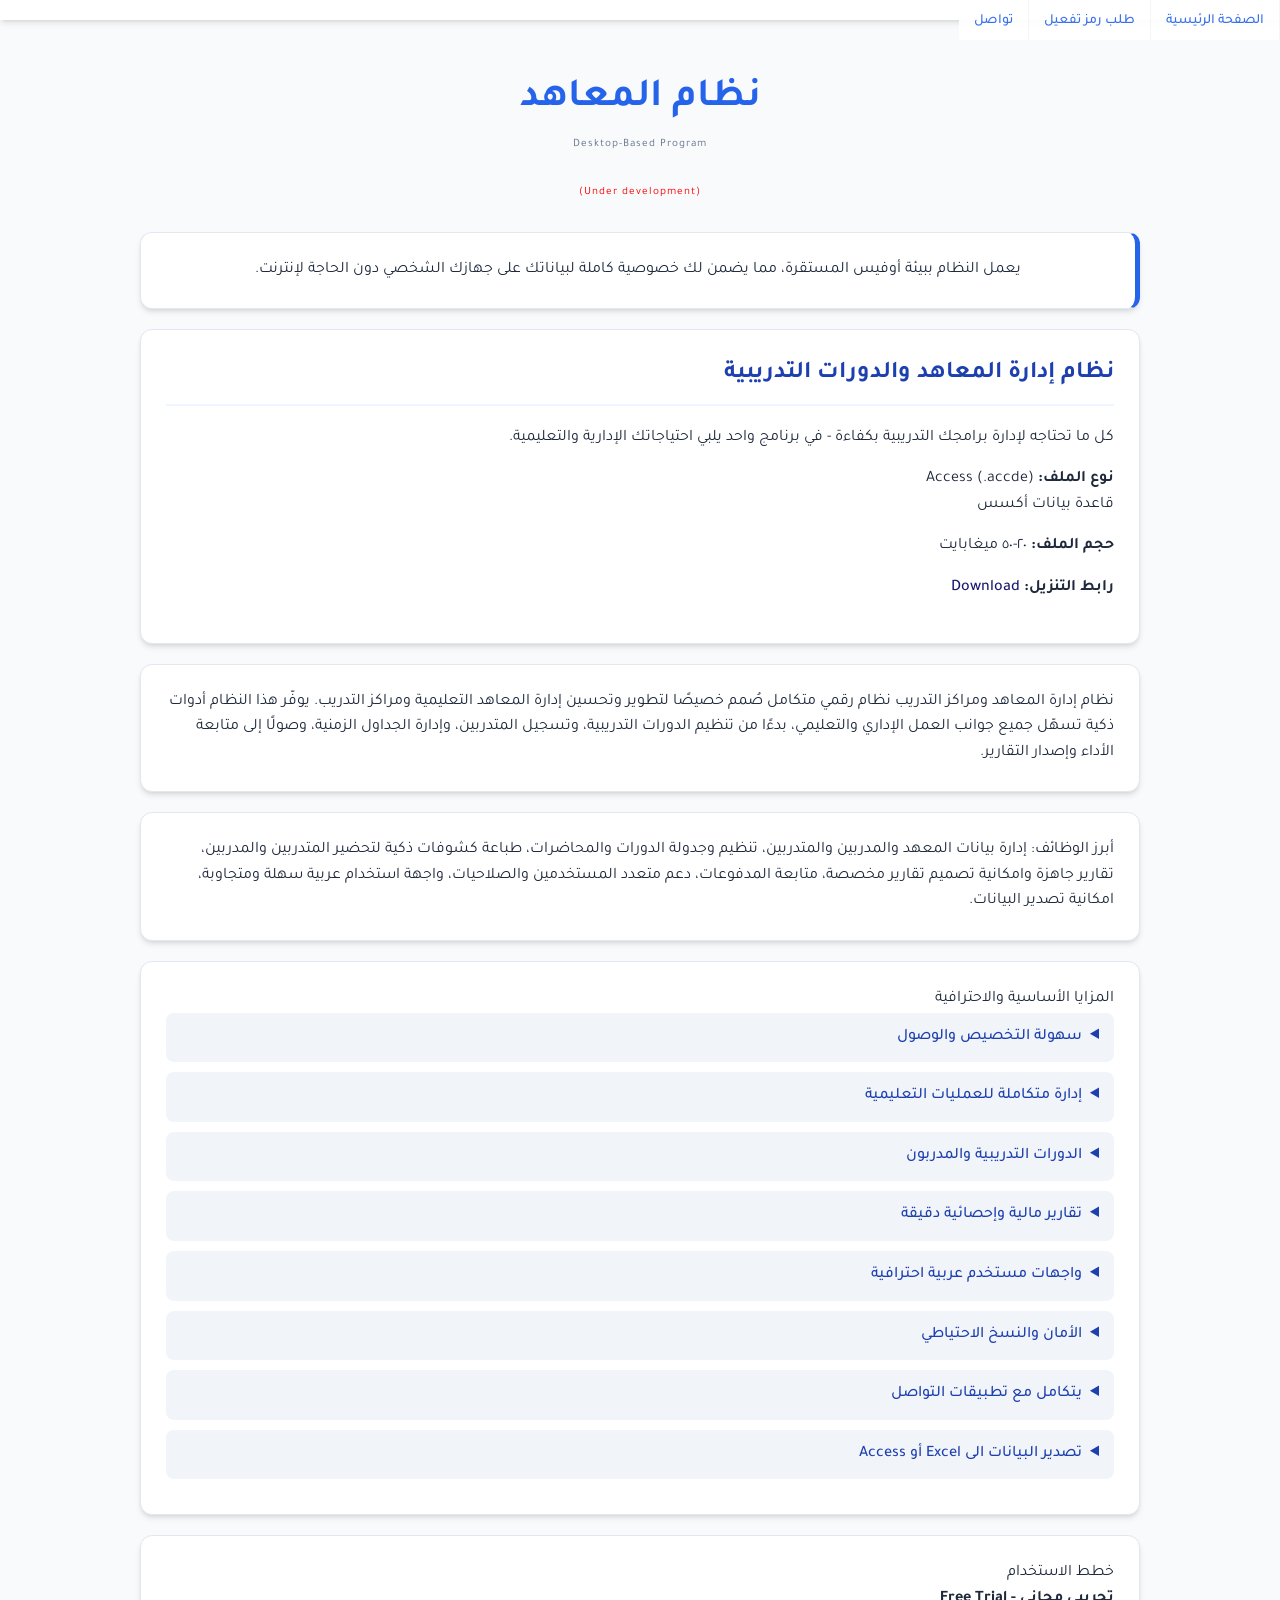
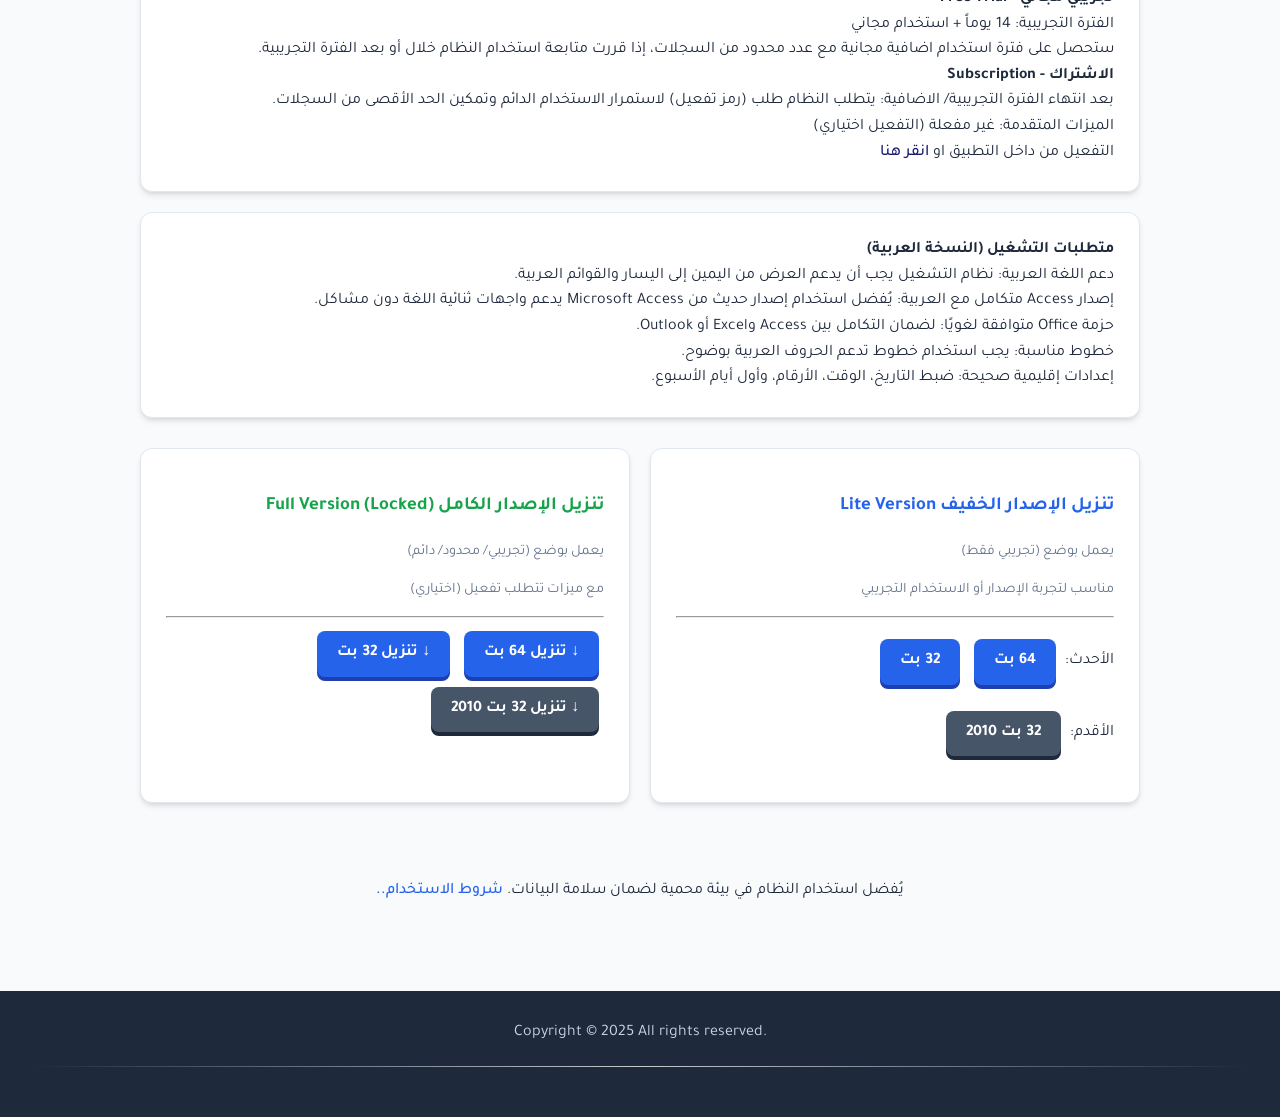
==== index.html @ faa35b66 "update index.html" ====
<!DOCTYPE html>
<html dir="rtl" lang="ar">
<head>
<link rel="apple-touch-icon" sizes="180x180" href="/apple-touch-icon.png">
<link rel="icon" type="image/png" sizes="32x32" href="/favicon-32x32.png">
<link rel="icon" type="image/png" sizes="16x16" href="/favicon-16x16.png">
<!--<link rel="manifest" href="/site.webmanifest">-->
    <meta charset="utf-8">
    <meta name="viewport" content="width=device-width, initial-scale=1">

    <script src="js/links.js" type="text/javascript"></script>
    <link rel="stylesheet" type="text/css" href="css/menu.css">
    <link rel="stylesheet" type="text/css" href="css/pages.css">
    <link href="https://fonts.googleapis.com/css2?family=Tajawal:wght@300;400;500;700&display=swap" rel="stylesheet">

<meta name="description" content="نظام المعاهد المكتبي | نظام إدارة مراكز التدريب هو نظام إداري شامل للمعاهد ومراكز التدريب، يعتمد على برنامج Access و VBA بواجهات عربية. لإدارة الطلاب، الدورات، الجداول، والتقارير المالية بدقة واحترافية.">
  <meta property="og:image" content="https://idbp.pages.dev/img.png">
  <meta property="og:image:width" content="1200">
  <meta property="og:image:height" content="630">
  <meta property="og:title" content="نظام المعاهد | نظام مراكز التدريب">
  <meta property="og:description" content="نظام المعاهد نظام ذكي لإدارة الدورات التدريبية يدعم اللغة العربية ويتكامل مع تطبيقات Microsoft.">
<meta property="og:type" content="website" />
<meta property="og:url" content="https://idbp.pages.dev" />

    <title>تحميل نظام المعاهد المكتبي | أكسس</title>

</head>
<body onload="funclinks()">
    <nav>
    <navbar class="navbar-a">
        <input class="menu-btn" type="checkbox" id="menu-btn" />
        <label class="menu-icon" for="menu-btn"><span class="navicon"></span></label>
        <ul class="menu" id="links"></ul>
    </navbar>
    </nav>
    <div class="container">
        <h1 class="space">
            نظام المعاهد
        </h1>
        <sup>Desktop-Based Program</sup>
        <sup style="color: #ff0000">(Under development)</sup>
        <div class="whitebox" style="text-align: center; border-right: 5px solid var(--primary-color);">يعمل النظام ببيئة أوفيس المستقرة، مما يضمن لك خصوصية كاملة لبياناتك على جهازك الشخصي دون الحاجة لإنترنت.</div>
<main>
        <section>

            <div class="whitebox">
                <h2>نظام إدارة المعاهد والدورات التدريبية</h2>
                <p>كل ما تحتاجه لإدارة برامجك التدريبية بكفاءة - في برنامج واحد يلبي احتياجاتك الإدارية والتعليمية.</p>
                <!--<p>
               <a href='projectforms.pdf'>[عرض توضيحي pdf صور]</a>
                </p>
                <p>
                    <a href='howtouse.pdf'>[كيفية الاستخدام pdf صور]</a>
                </p>
                <p>
                    <a href='template.pdf'>[تصميم التقارير pdf صور]</a>
                </p>-->
                <p><strong>نوع الملف:</strong> Access (.accde)
                <br>
                قاعدة بيانات أكسس
                </p>
<p><strong>حجم الملف:</strong> ٢٠-٥٠ ميغابايت</p>
<p><strong>رابط التنزيل:</strong>
<a href="#download">Download</a> </p>
             </div>

                <div class="whitebox">نظام إدارة المعاهد ومراكز التدريب نظام رقمي متكامل صُمم خصيصًا لتطوير وتحسين إدارة المعاهد التعليمية ومراكز التدريب. يوفّر هذا النظام أدوات ذكية تسهّل جميع جوانب العمل الإداري والتعليمي، بدءًا من تنظيم الدورات التدريبية، وتسجيل المتدربين، وإدارة الجداول الزمنية، وصولًا إلى متابعة الأداء وإصدار التقارير.</div>
               
                <div  class="whitebox">أبرز الوظائف: إدارة بيانات المعهد والمدربين والمتدربين، تنظيم وجدولة الدورات والمحاضرات، طباعة كشوفات ذكية لتحضير المتدربين والمدربين، تقارير جاهزة وامكانية تصميم تقارير مخصصة، متابعة المدفوعات، دعم متعدد المستخدمين والصلاحيات، واجهة استخدام عربية سهلة ومتجاوبة، امكانية تصدير البيانات.</div>
       
             <div class="whitebox">
المزايا الأساسية والاحترافية
<details>
    <summary>سهولة التخصيص والوصول</summary>
    <p>
    الاعتماد على برنامج أكسس Access يمنحك مرونة عالية في تعديل التقارير دون الحاجة لمبرمج خارجي، مع إمكانية الوصول للبيانات محلياً/ الشبكة المحلية LAN متعدد المستخدمين
    </p>
</details>
<details>
    <summary>إدارة متكاملة للعمليات التعليمية</summary>
    <p>
    تسجيل الطلاب، طباعة كشوفات التحضير، استلام الدرجات، وإدارة المدفوعات
    </p>
</details>
<details>
    <summary>الدورات التدريبية والمدربون</summary>
    <p>
     تسجيل المواد والمدربين وإنشاء مجموعات وتحديد مواعيدها الزمنية وحساب مستحقات المدرب 
    </p>
</details>
<details>
    <summary>تقارير مالية وإحصائية دقيقة</summary>
    <p>إنشاء تقارير مفصلة حول الإيرادات، المصروفات، الأرباح، وأداء الدورات بضغطة زر      
    </p>
</details>
<details>
    <summary>واجهات مستخدم عربية احترافية</summary>
    <p>تم تصميم واجهات بسيطة وواضحة بلغة عربية فصحى لضمان تجربة مستخدم سهلة وبديهية، مما يقلل من الحاجة للتدريب الطويل.       
    </p>
</details>
<details>
    <summary>الأمان والنسخ الاحتياطي</summary>
    <p>
يوفر النظام آليات سهلة لعمل نسخ احتياطية منتظمة للبيانات لضمان حماية سجلات المعهد       
    </p>
</details>
<details>
    <summary>يتكامل مع تطبيقات التواصل</summary>
    <p>
يتيح الاتصال الهاتفي بالمتدربين، إرسال رسالة عبر واتساب ويب، المشاركة السحابية، مشاركة رابط ملف الدرجات مع المدرب
    </p>
</details>

<details>
    <summary>تصدير البيانات الى Excel أو Access</summary>
    <p>
تصدير البيانات يتيح إجراء عمليات حسابية خارج النظام، تحليل البيانات، تصميم التقارير، أو استخدامها كقوائم لدمج المراسلات في Word بسهولة وفعالية.
    </p>
</details>
    </div>
           
                <div class="whitebox">
                    خطط الاستخدام
                    <br><strong>تجريبي مجاني - Free Trial</strong><br>
                    الفترة التجريبية: 14 يوماً + استخدام مجاني<br>
                    ستحصل على فترة استخدام اضافية مجانية مع عدد محدود من السجلات، إذا قررت متابعة استخدام النظام خلال أو بعد الفترة التجريبية.<br><strong>الاشتراك - Subscription</strong>
                    <br>
                    بعد انتهاء الفترة التجريبية/ الاضافية: يتطلب النظام طلب (رمز تفعيل) لاستمرار الاستخدام الدائم وتمكين الحد الأقصى من السجلات.<br>
                    الميزات المتقدمة: غير مفعلة (التفعيل اختياري)<br>
                    التفعيل من داخل التطبيق او
                    <a href="reqactive.html"> انقر هنا </a>

                </div>
           
           
            <div class="whitebox"><strong>
متطلبات التشغيل (النسخة العربية)</strong><br>
دعم اللغة العربية: نظام التشغيل يجب أن يدعم العرض من اليمين إلى اليسار والقوائم العربية.<br>
إصدار Access متكامل مع العربية: يُفضل استخدام إصدار حديث من Microsoft Access يدعم واجهات ثنائية اللغة دون مشاكل.<br>
حزمة Office متوافقة لغويًا: لضمان التكامل بين Access وExcel أو Outlook.<br>
خطوط مناسبة: يجب استخدام خطوط تدعم الحروف العربية بوضوح.<br>
إعدادات إقليمية صحيحة: ضبط التاريخ، الوقت، الأرقام، وأول أيام الأسبوع. 
<!--<p>
<a href='help.pdf'>[طريقة الثبيت]</a> 
</p>-->
          
        </div>
       
            <div id="download" class="content-box">
                <div class="whitebox">
                    <h3 style="color: var(--primary-color)">تنزيل الإصدار الخفيف Lite Version
                    </h3>
                <p style="font-size: 0.9rem; color: var(--text-light)">
                        يعمل بوضع (تجريبي فقط)
                        </p><p style="font-size: 0.9rem; color: var(--text-light)">
                        مناسب لتجربة الإصدار أو الاستخدام التجريبي
                    </p>
			    <hr>
                    <p>الأحدث:
                    <a href='#.html?file=d64v16ar.zip' class="btn">64 بت</a>
                <a href='#.html?file=d32v16ar.zip' class="btn">32 بت</a>
                    </p><p>الأقدم:
                    <a href='#.html?file=d32v14ar.zip' class="btn" id="Gbtn">32 بت 2010</a></p>
                </div>
                <div class="whitebox">
                    <h3 style="color: #16a34a">تنزيل الإصدار الكامل Full Version (Locked)</h3>
                    <p style="font-size: 0.9rem; color: var(--text-light)">
                       يعمل بوضع (تجريبي/ محدود/ دائم)
                   </p>
                   <p style="font-size: 0.9rem; color: var(--text-light)">
                       مع ميزات تتطلب تفعيل (اختياري)
                   </p>
			<hr>
	<a href="download.html?file=Inst64Bit16Ar.zip" class="btn">↓ تنزيل 64 بت</a>
    <a href="download.html?file=Inst32Bit16Ar.zip" class="btn">↓ تنزيل 32 بت</a>
    <a href="download.html?file=Inst32Bit14Ar.zip" class="btn" id="Gbtn">↓ تنزيل 32 بت 2010</a>
                </div>
            </div>
        </section>
</main>
</div>

    <div style="padding: 20px; text-align: center;">
  <p>يُفضل استخدام النظام في بيئة محمية لضمان سلامة البيانات.
    <a href="terms.html">شروط الاستخدام..</a>
  </p>
    </div>
        <footer dir="ltr">
            <div id="sociallinks">
                Copyright © 2025 All rights reserved.
            </div>
  <hr class="hr-shadow">       
        </footer>
</body>
</html>
---- css/menu.css ----
navbar {
  position: absolute;
  z-index: 100;
}

navbar ul {
  top: 0;
  margin: 0;
  padding: 0;
  list-style: none;
  overflow: hidden;
  background-color: #fff;
  opacity: 0.9;
}

navbar li a {
  display: block;
  padding: 6px 10px;
  border-right: 1px solid #f4f4f4;
  text-decoration: none;
}

section a:link {
  color: midnightblue;
}

section a:visited {
  color: saddlebrown;
}

section a:hover {
  color: dodgerblue;
}

section a:active {
  color: blue;
}

navbar li a:hover,
navbar .menu-btn:hover {
  background-color: #f4f4f4;
}

navbar .logo {
  display: block;
  float: right;
  font-size: 2em;
  padding: 10px 20px;
  text-decoration: none;
}

/* menu */

navbar .menu {
  clear: both;
  max-height: 0;
  transition: max-height .2s ease-out;
  width: 200px;
}

/* menu icon */

navbar .menu-icon {
  cursor: pointer;
  display: inline-block;
  float: right;
  padding: 28px 20px;
  position: relative;
  user-select: none;
}

navbar .menu-icon .navicon {
  background: #333;
  display: block;
  height: 2px;
  position: relative;
  transition: background .2s ease-out;
  width: 18px;
}

navbar .menu-icon .navicon:before,
navbar .menu-icon .navicon:after {
  background: #333;
  content: '';
  display: block;
  height: 100%;
  position: absolute;
  transition: all .2s ease-out;
  width: 100%;
}

navbar .menu-icon .navicon:before {
  top: 5px;
}

navbar .menu-icon .navicon:after {
  top: -5px;
}

/* menu btn */

navbar .menu-btn {
  display: none;
}

navbar .menu-btn:checked ~ .menu {
  max-height: 100%;
}

navbar .menu-btn:checked ~ .menu-icon .navicon {
  background: transparent;
}

navbar .menu-btn:checked ~ .menu-icon .navicon:before {
  transform: rotate(-45deg);
}

navbar .menu-btn:checked ~ .menu-icon .navicon:after {
  transform: rotate(45deg);
}

navbar .menu-btn:checked ~ .menu-icon:not(.steps) .navicon:before,
navbar .menu-btn:checked ~ .menu-icon:not(.steps) .navicon:after {
  top: 0;
}


@media (min-width: 768px) {
  .navbar-a {
    position: fixed;
    top: 0px;
    right: 0px;
    z-index: 1000;
}
 navbar li {
    top: 0;
    float: right;
  }
  navbar li a {
    padding:10px 15px;
  }
  navbar .menu {
    clear: none;
    float: right;
    width: 100%;
    height: 40px;
    font-size: 14px;
    max-height: none;
  }
  navbar .menu-icon {
    display: none;
  }
 }
---- css/pages.css ----
:root {
            --primary-color: #2563eb;
            --secondary-color: #1e40af;
            --bg-color: #f8fafc;
            --text-main: #1e293b;
            --text-light: #64748b;
            --white: #ffffff;
            --shadow: 0 4px 6px -1px rgb(0 0 0 / 0.1), 0 2px 4px -2px rgb(0 0 0 / 0.1);
            --transition: all 0.3s ease;
        }

        body {
            font-family: 'Tajawal', sans-serif;
            background-color: var(--bg-color);
            color: var(--text-main);
            margin: 0;
            line-height: 1.6;
        }

        .container {
            max-width: 1000px;
            margin: 0 auto;
            padding: 20px;
        }

        h1.space {
            color: var(--primary-color);
            font-size: 2.5rem;
            margin-bottom: 5px;
            text-align: center;
            font-weight: 700;
        }

        sup {
            display: block;
            text-align: center;
            color: var(--text-light);
            font-size: 0.7rem;
            margin-bottom: 30px;
            letter-spacing: 1px;
        }

        .whitebox {
            background: var(--white);
            padding: 25px;
            border-radius: 12px;
            box-shadow: var(--shadow);
            margin-bottom: 20px;
            border: 1px solid #e2e8f0;
            transition: var(--transition);
        }

        .whitebox:hover {
            transform: translateY(-5px);
            box-shadow: 0 10px 15px -3px rgb(0 0 0 / 0.1);
        }

        h2 {
            color: var(--secondary-color);
            border-bottom: 2px solid #eff6ff;
            padding-bottom: 10px;
            margin-top: 0;
        }

        details {
            background: #f1f5f9;
            margin-bottom: 10px;
            padding: 12px 15px;
            border-radius: 8px;
            cursor: pointer;
            transition: var(--transition);
        }

        details[open] {
            background: #fff;
            border: 1px solid var(--primary-color);
        }

        summary {
            font-weight: 500;
            color: var(--secondary-color);
            outline: none;
        }

        details p {
            padding-top: 10px;
            font-size: 0.95rem;
            color: var(--text-main);
        }

        #download {
            display: grid;
            grid-template-columns: 1fr 1fr;
            gap: 20px;
            margin-top: 30px;
        }

        @media (max-width: 768px) {
            #download { grid-template-columns: 1fr; }
        }

        .btn {
            display: inline-block;
            background: var(--primary-color);
            color: white !important;
            padding: 10px 20px;
            border-radius: 8px;
            text-decoration: none;
            font-weight: bold;
            margin: 5px;
            transition: var(--transition);
            border: none;
            box-shadow: 0 4px 0px #1e40af;
        }

        .btn:hover {
            background: var(--secondary-color);
            transform: translateY(2px);
            box-shadow: 0 2px 0px #1e40af;
        }

        #Gbtn {
            background: #475569;
            box-shadow: 0 4px 0px #1e293b;
        }

        a {
            color: var(--primary-color);
            text-decoration: none;
            font-weight: 500;
        }

        a:hover {
            text-decoration: underline;
        }

        footer {
            background: #1e293b;
            color: #cbd5e1;
            padding: 30px;
            text-align: center;
            margin-top: 50px;
        }

        .hr-shadow {
            border: 0;
            height: 1px;
            background-image: linear-gradient(to right, rgba(255,255,255,0), rgba(255,255,255,0.75), rgba(255,255,255,0));
            margin: 20px 0;
        }

        nav {
            background: var(--white);
            box-shadow: var(--shadow);
            padding: 10px 0;
            position: sticky;
            top: 0;
            z-index: 1000;
        }
        
        #download:target {
        animation: light-blink 1.5s ease-out;
        }

        @keyframes light-blink {
            0% { background-color: transparent; }
            50% { background-color: rgba(255, 235, 59, 0.3); }
            100% { background-color: transparent; }
        }
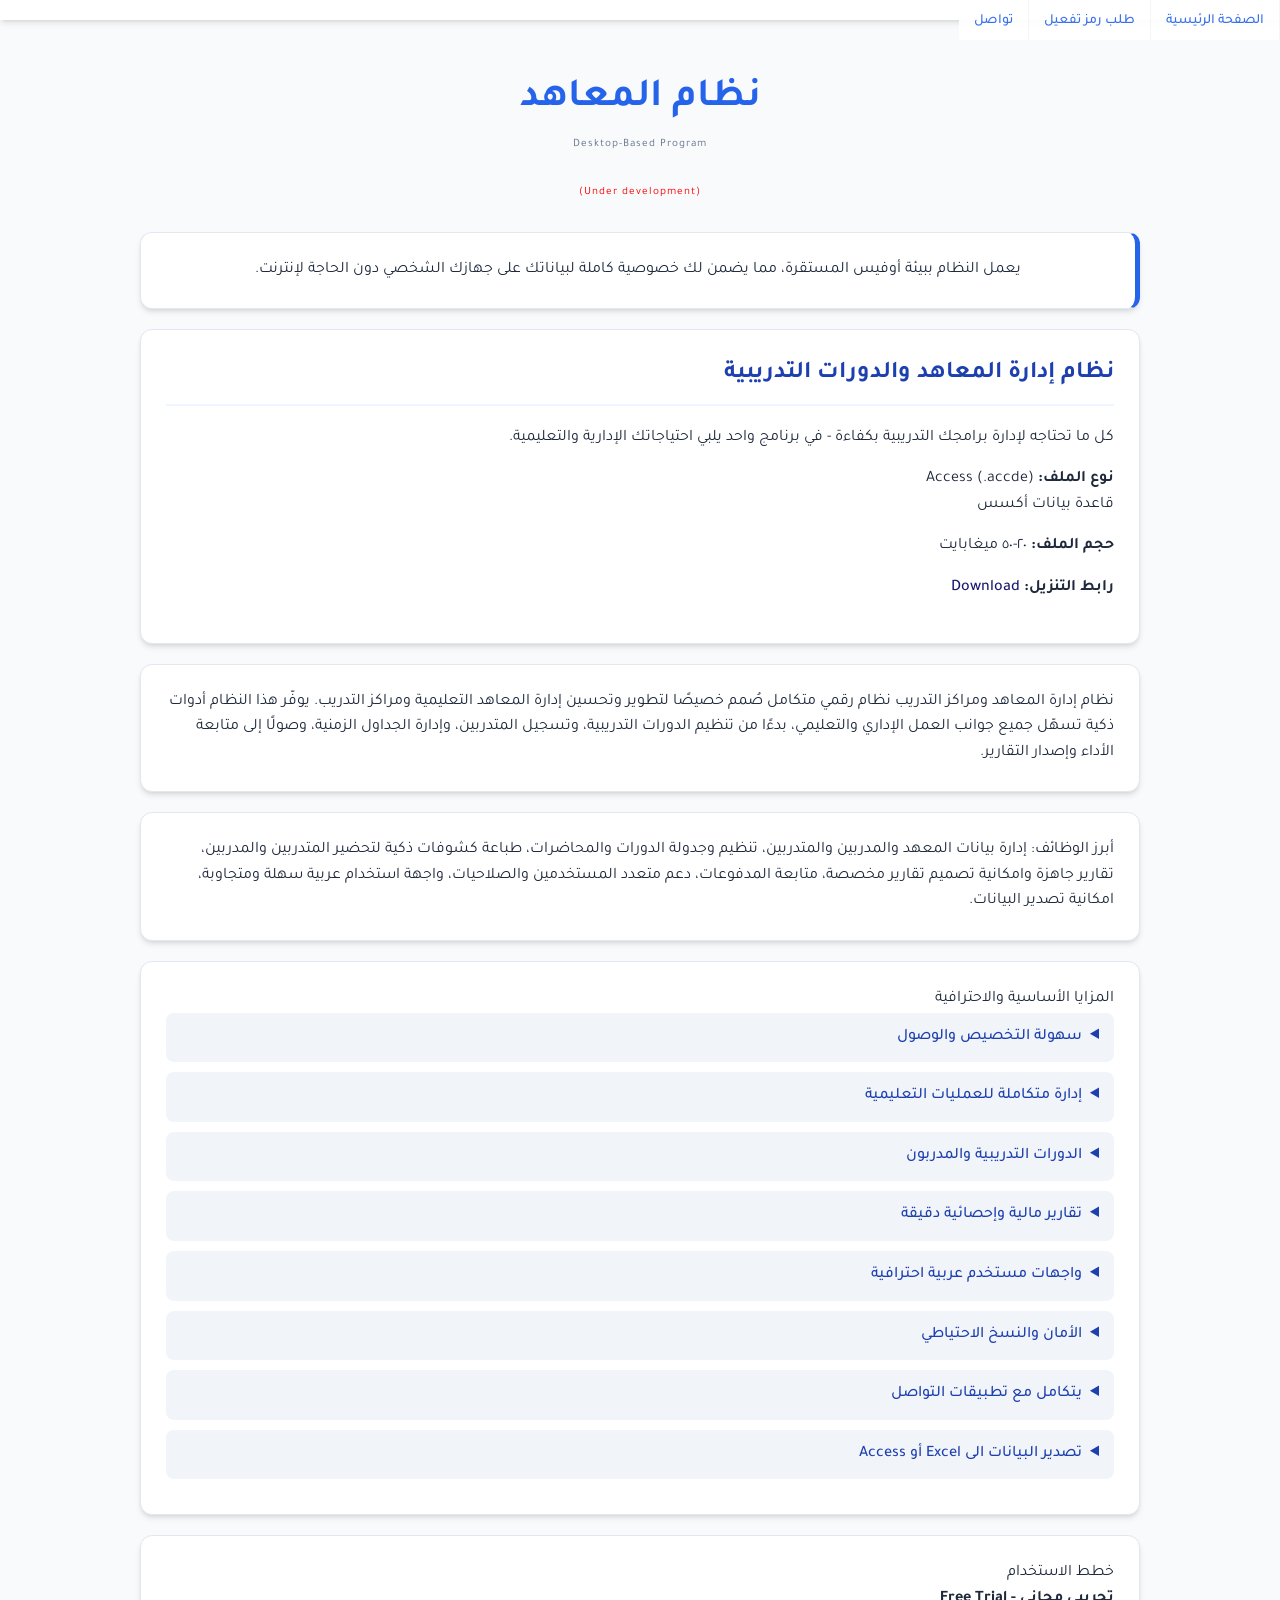
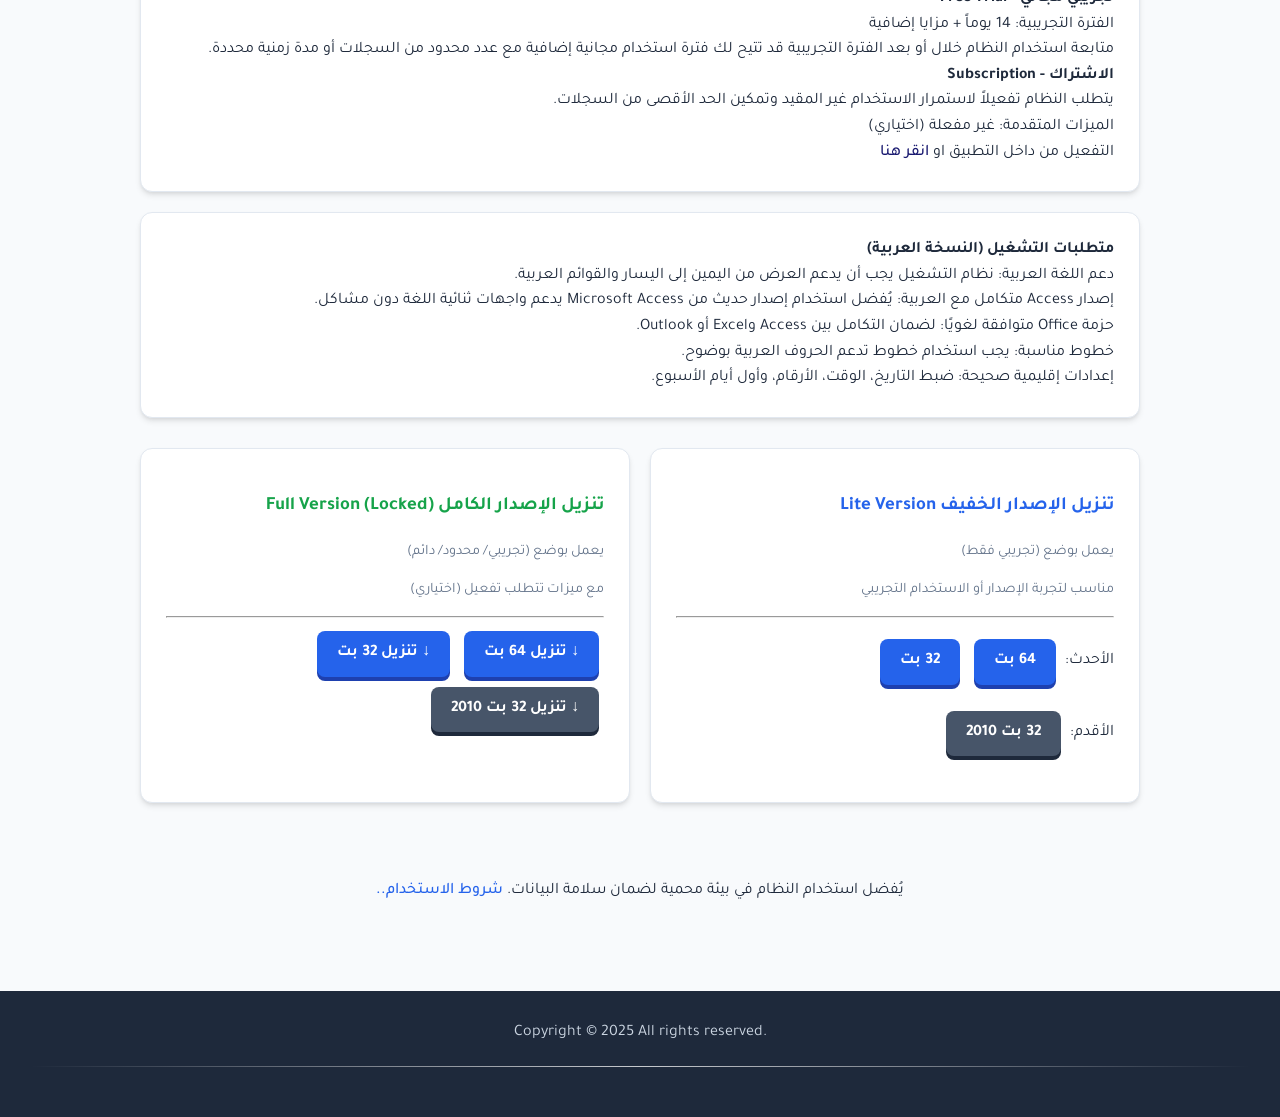
==== commit 05bdb345: "update index.html" ====
--- a/index.html
+++ b/index.html
@@ -122,11 +122,13 @@
                 <div class="whitebox">
                     خطط الاستخدام
                     <br><strong>تجريبي مجاني - Free Trial</strong><br>
-                    الفترة التجريبية: 14 يوماً + استخدام مجاني<br>
-                    ستحصل على فترة استخدام اضافية مجانية مع عدد محدود من السجلات، إذا قررت متابعة استخدام النظام خلال أو بعد الفترة التجريبية.<br><strong>الاشتراك - Subscription</strong>
+                    الفترة التجريبية: 14 يوماً + مزايا إضافية
+<br>
+متابعة استخدام النظام خلال أو بعد الفترة التجريبية قد تتيح لك فترة استخدام مجانية إضافية مع عدد محدود من السجلات أو مدة زمنية محددة.<br><strong>الاشتراك - Subscription</strong>
                     <br>
-                    بعد انتهاء الفترة التجريبية/ الاضافية: يتطلب النظام طلب (رمز تفعيل) لاستمرار الاستخدام الدائم وتمكين الحد الأقصى من السجلات.<br>
-                    الميزات المتقدمة: غير مفعلة (التفعيل اختياري)<br>
+                    يتطلب النظام تفعيلاً لاستمرار الاستخدام غير المقيد وتمكين الحد الأقصى من السجلات.
+<br>
+                    الميزات المتقدمة: غير مفعلة (اختياري)<br>
                     التفعيل من داخل التطبيق او
                     <a href="reqactive.html"> انقر هنا </a>
 
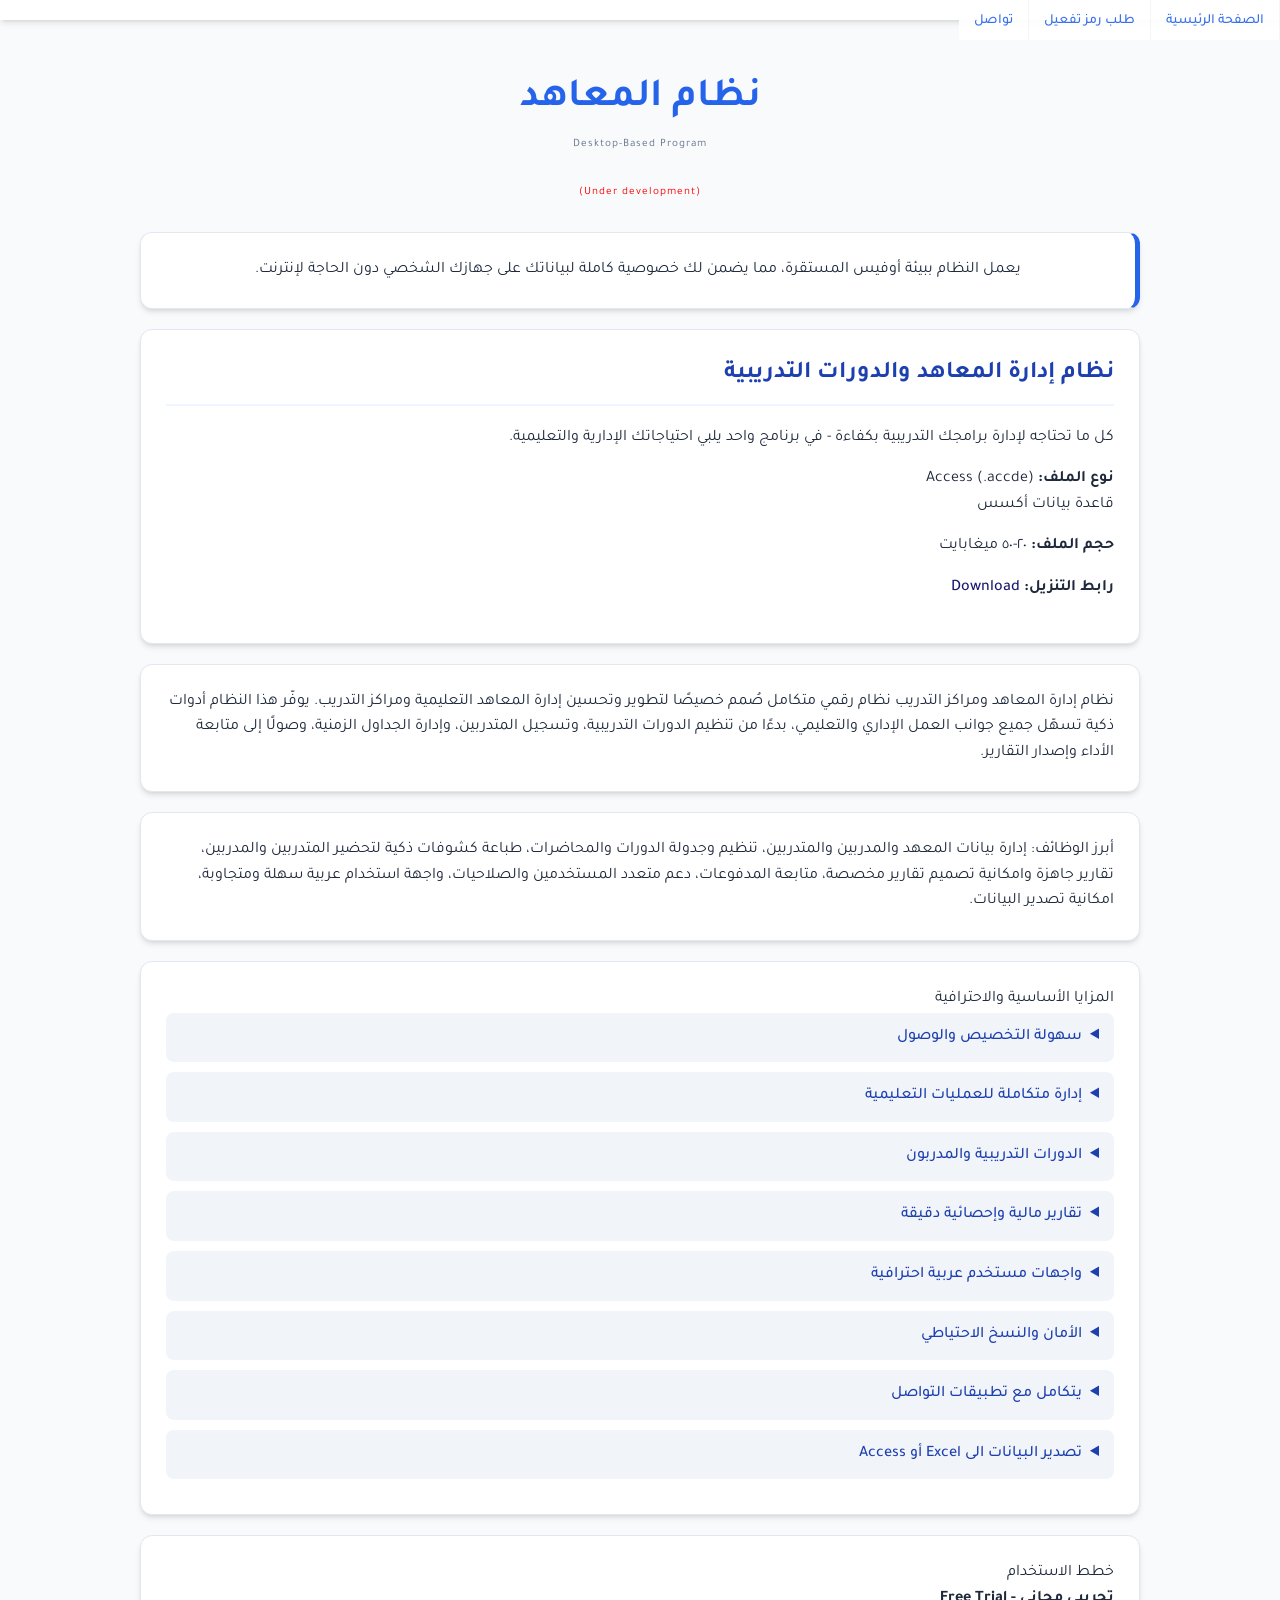
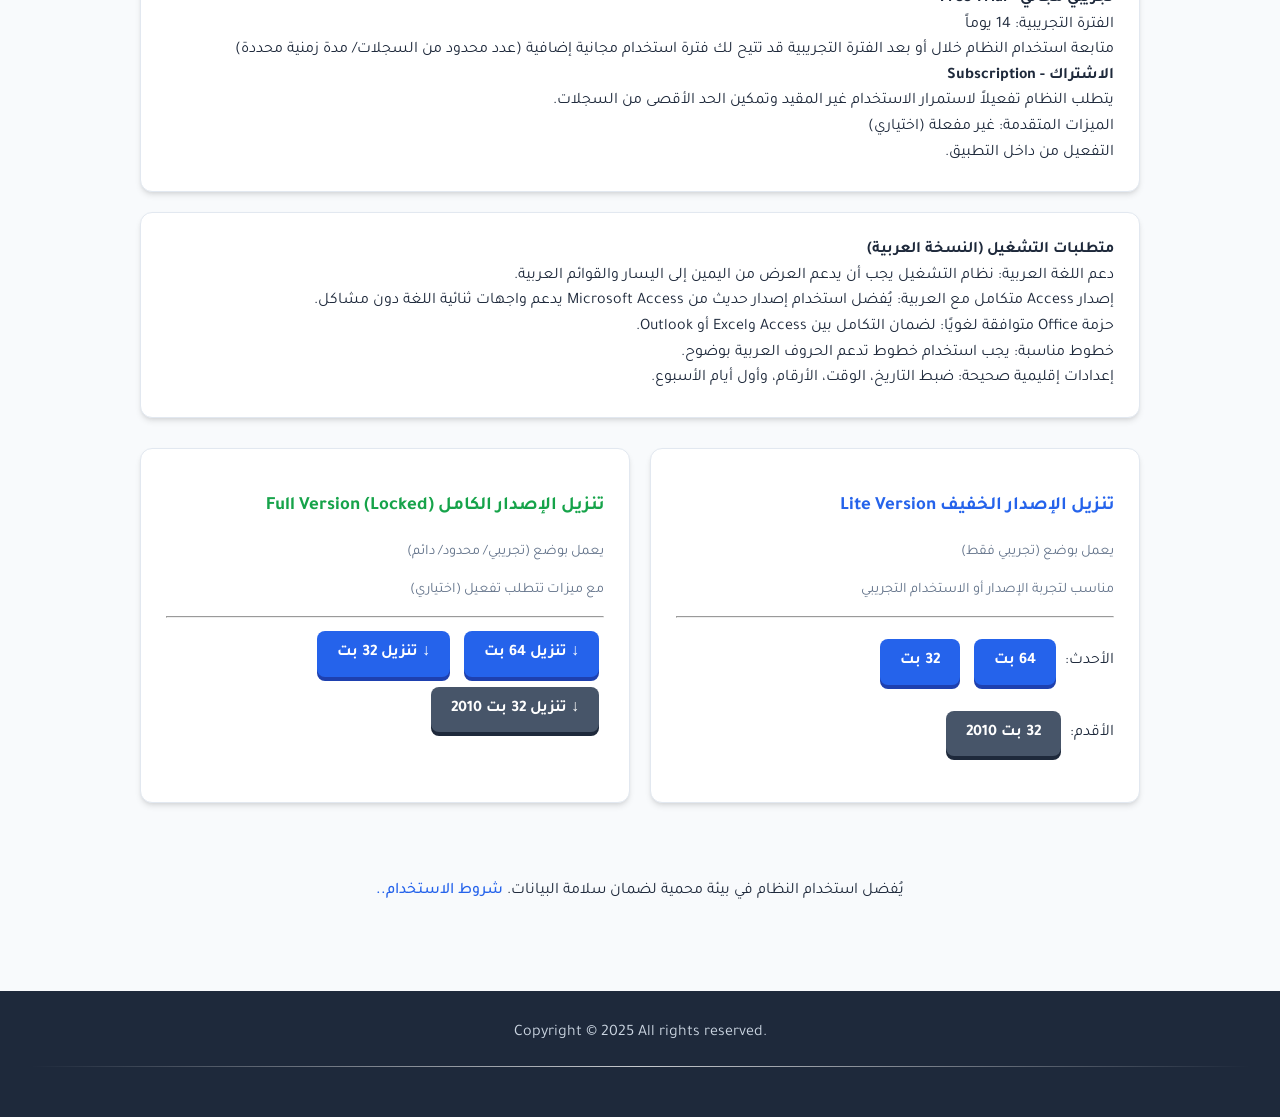
==== commit fd1dd2f7: "update index.html" ====
--- a/index.html
+++ b/index.html
@@ -14,13 +14,13 @@
     <link href="https://fonts.googleapis.com/css2?family=Tajawal:wght@300;400;500;700&display=swap" rel="stylesheet">
 
 <meta name="description" content="نظام المعاهد المكتبي | نظام إدارة مراكز التدريب هو نظام إداري شامل للمعاهد ومراكز التدريب، يعتمد على برنامج Access و VBA بواجهات عربية. لإدارة الطلاب، الدورات، الجداول، والتقارير المالية بدقة واحترافية.">
-  <meta property="og:image" content="https://idbp.pages.dev/img.png">
+  <meta property="og:image" content="https://idbp.github.io/img.png">
   <meta property="og:image:width" content="1200">
   <meta property="og:image:height" content="630">
   <meta property="og:title" content="نظام المعاهد | نظام مراكز التدريب">
   <meta property="og:description" content="نظام المعاهد نظام ذكي لإدارة الدورات التدريبية يدعم اللغة العربية ويتكامل مع تطبيقات Microsoft.">
 <meta property="og:type" content="website" />
-<meta property="og:url" content="https://idbp.pages.dev" />
+<meta property="og:url" content="https://idbp.github.io" />
 
     <title>تحميل نظام المعاهد المكتبي | أكسس</title>
 
@@ -122,16 +122,14 @@
                 <div class="whitebox">
                     خطط الاستخدام
                     <br><strong>تجريبي مجاني - Free Trial</strong><br>
-                    الفترة التجريبية: 14 يوماً + مزايا إضافية
+                    الفترة التجريبية: 14 يوماً
 <br>
-متابعة استخدام النظام خلال أو بعد الفترة التجريبية قد تتيح لك فترة استخدام مجانية إضافية مع عدد محدود من السجلات أو مدة زمنية محددة.<br><strong>الاشتراك - Subscription</strong>
+متابعة استخدام النظام خلال أو بعد الفترة التجريبية قد تتيح لك فترة استخدام مجانية إضافية (عدد محدود من السجلات/ مدة زمنية محددة)<br><strong>الاشتراك - Subscription</strong>
                     <br>
                     يتطلب النظام تفعيلاً لاستمرار الاستخدام غير المقيد وتمكين الحد الأقصى من السجلات.
 <br>
                     الميزات المتقدمة: غير مفعلة (اختياري)<br>
-                    التفعيل من داخل التطبيق او
-                    <a href="reqactive.html"> انقر هنا </a>
-
+                    التفعيل من داخل التطبيق.
                 </div>
            
            
@@ -159,10 +157,10 @@
                     </p>
 			    <hr>
                     <p>الأحدث:
-                    <a href='#.html?file=d64v16ar.zip' class="btn">64 بت</a>
-                <a href='#.html?file=d32v16ar.zip' class="btn">32 بت</a>
+                    <a href='#d64v16ar.zip' class="btn">64 بت</a>
+                <a href='#d32v16ar.zip' class="btn">32 بت</a>
                     </p><p>الأقدم:
-                    <a href='#.html?file=d32v14ar.zip' class="btn" id="Gbtn">32 بت 2010</a></p>
+                    <a href='#d32v14ar.zip' class="btn" id="Gbtn">32 بت 2010</a></p>
                 </div>
                 <div class="whitebox">
                     <h3 style="color: #16a34a">تنزيل الإصدار الكامل Full Version (Locked)</h3>
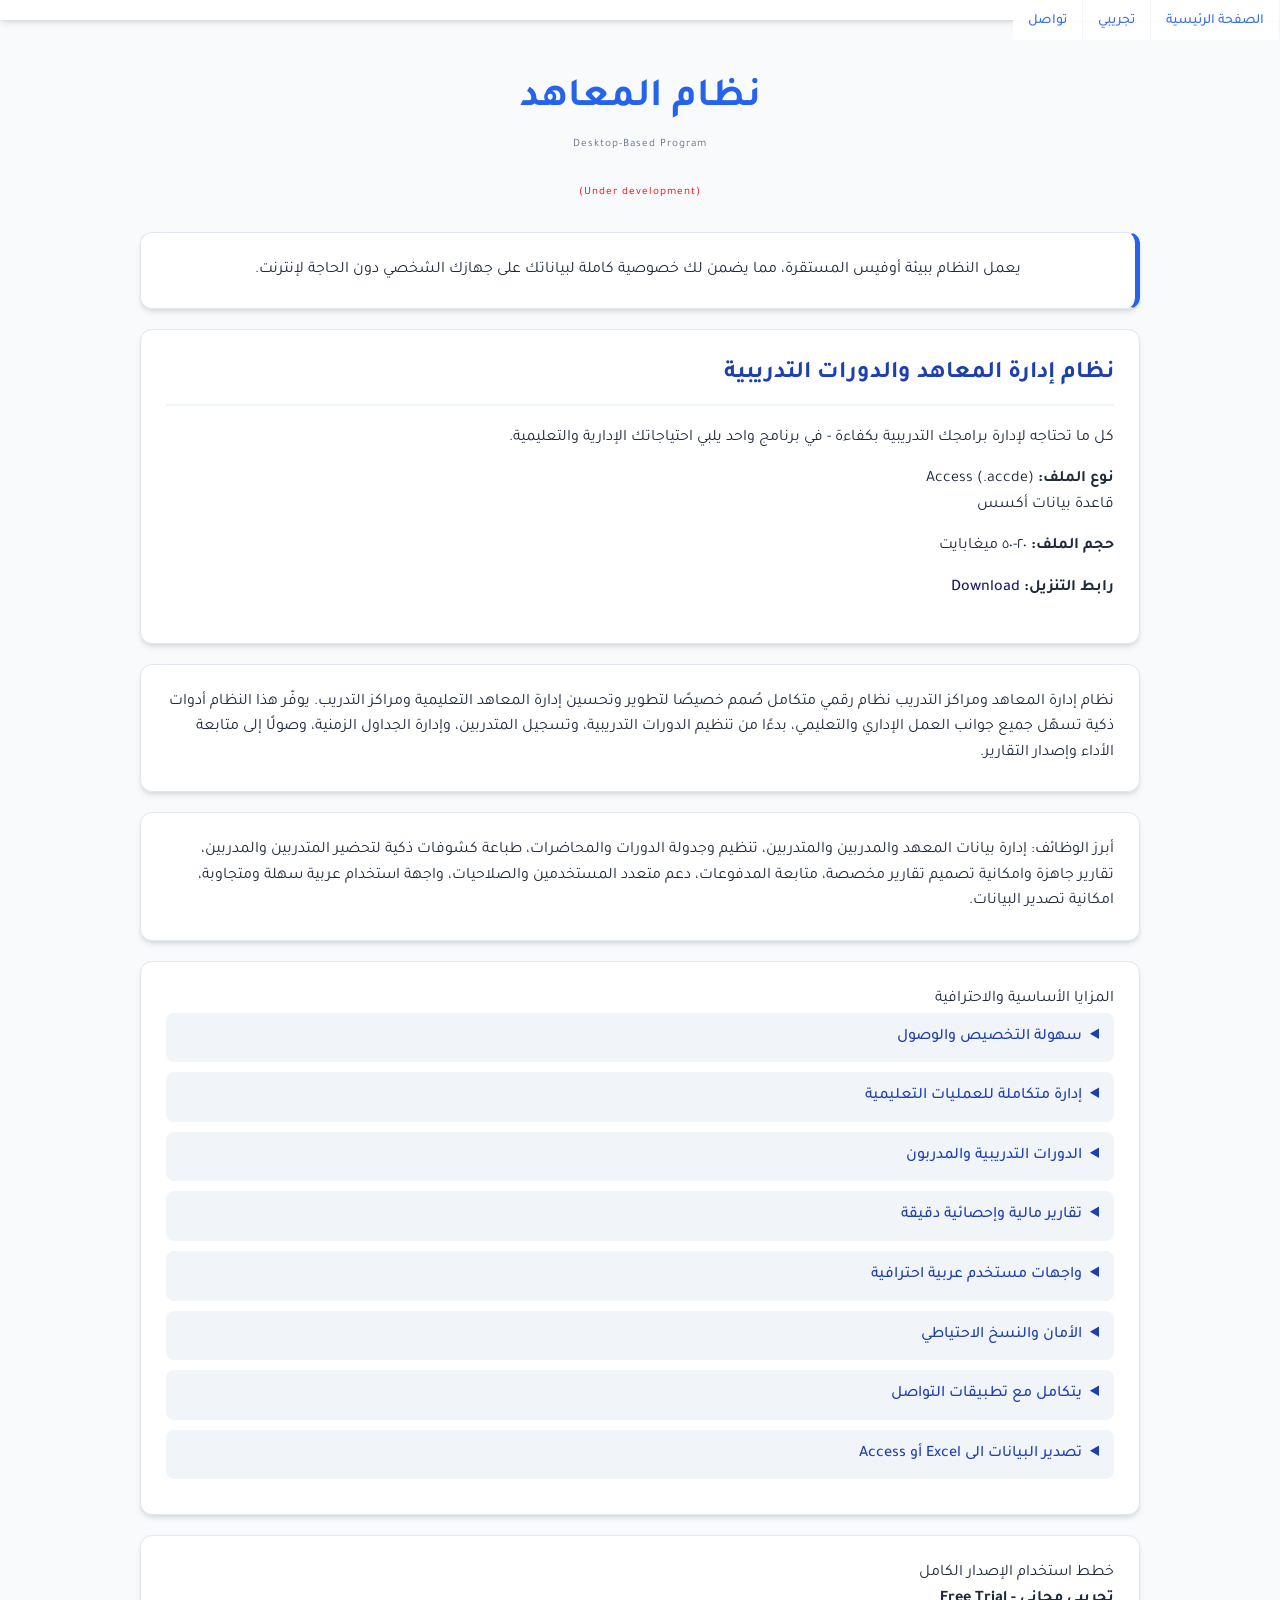
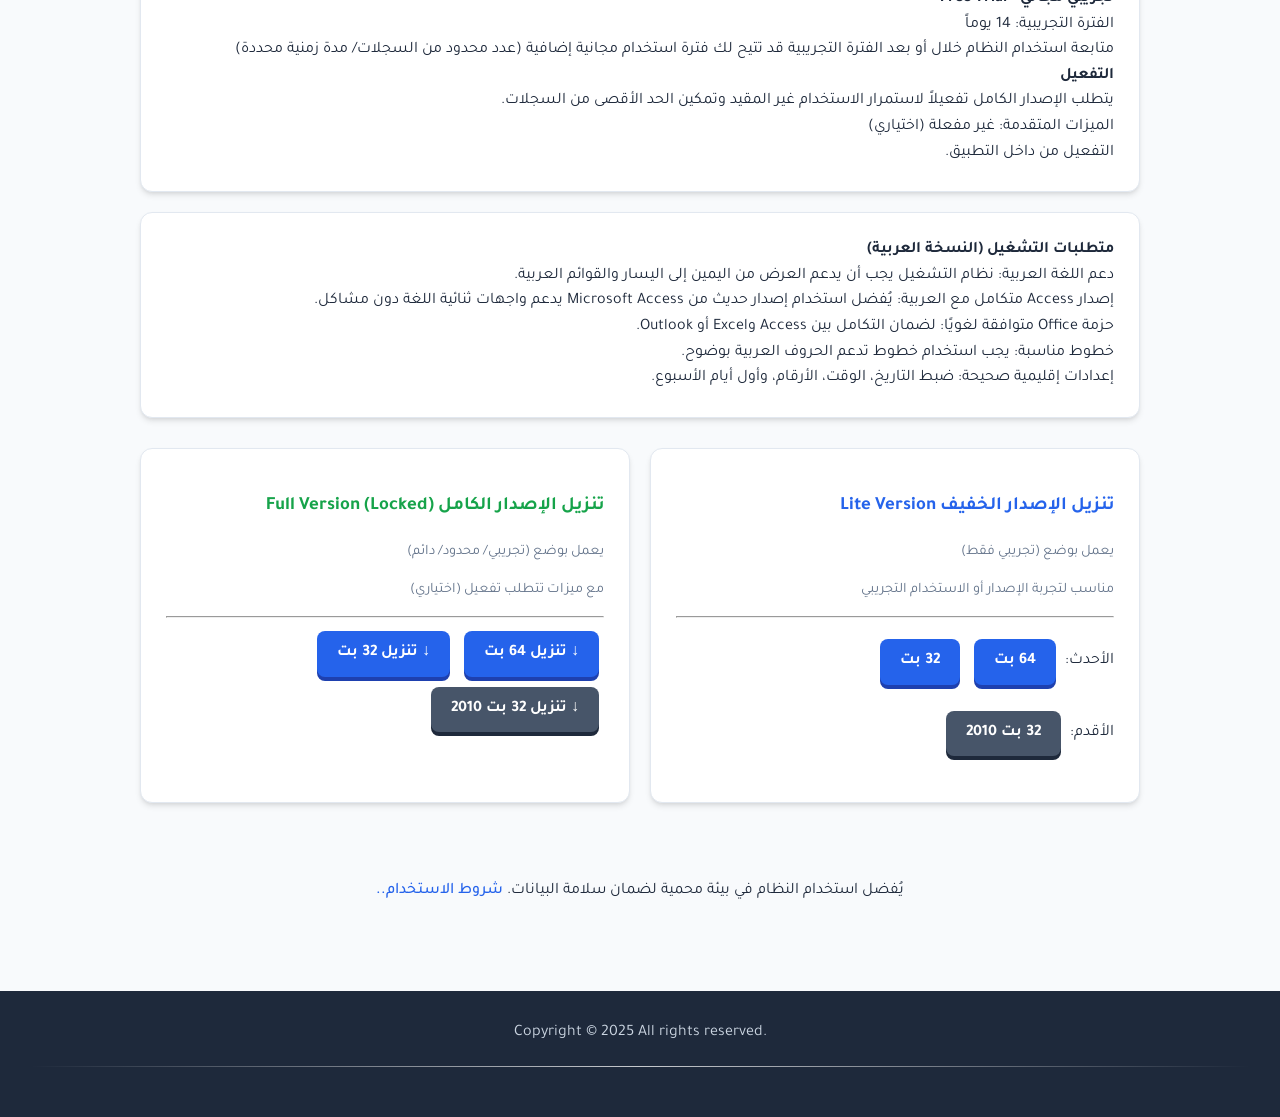
==== commit 97d85c7e: "update index" ====
--- a/index.html
+++ b/index.html
@@ -120,13 +120,13 @@
     </div>
            
                 <div class="whitebox">
-                    خطط الاستخدام
+                    خطط استخدام الإصدار الكامل
                     <br><strong>تجريبي مجاني - Free Trial</strong><br>
                     الفترة التجريبية: 14 يوماً
 <br>
-متابعة استخدام النظام خلال أو بعد الفترة التجريبية قد تتيح لك فترة استخدام مجانية إضافية (عدد محدود من السجلات/ مدة زمنية محددة)<br><strong>الاشتراك - Subscription</strong>
+متابعة استخدام النظام خلال أو بعد الفترة التجريبية قد تتيح لك فترة استخدام مجانية إضافية (عدد محدود من السجلات/ مدة زمنية محددة)<br><strong>التفعيل</strong>
                     <br>
-                    يتطلب النظام تفعيلاً لاستمرار الاستخدام غير المقيد وتمكين الحد الأقصى من السجلات.
+                    يتطلب الإصدار الكامل تفعيلاً لاستمرار الاستخدام غير المقيد وتمكين الحد الأقصى من السجلات.
 <br>
                     الميزات المتقدمة: غير مفعلة (اختياري)<br>
                     التفعيل من داخل التطبيق.
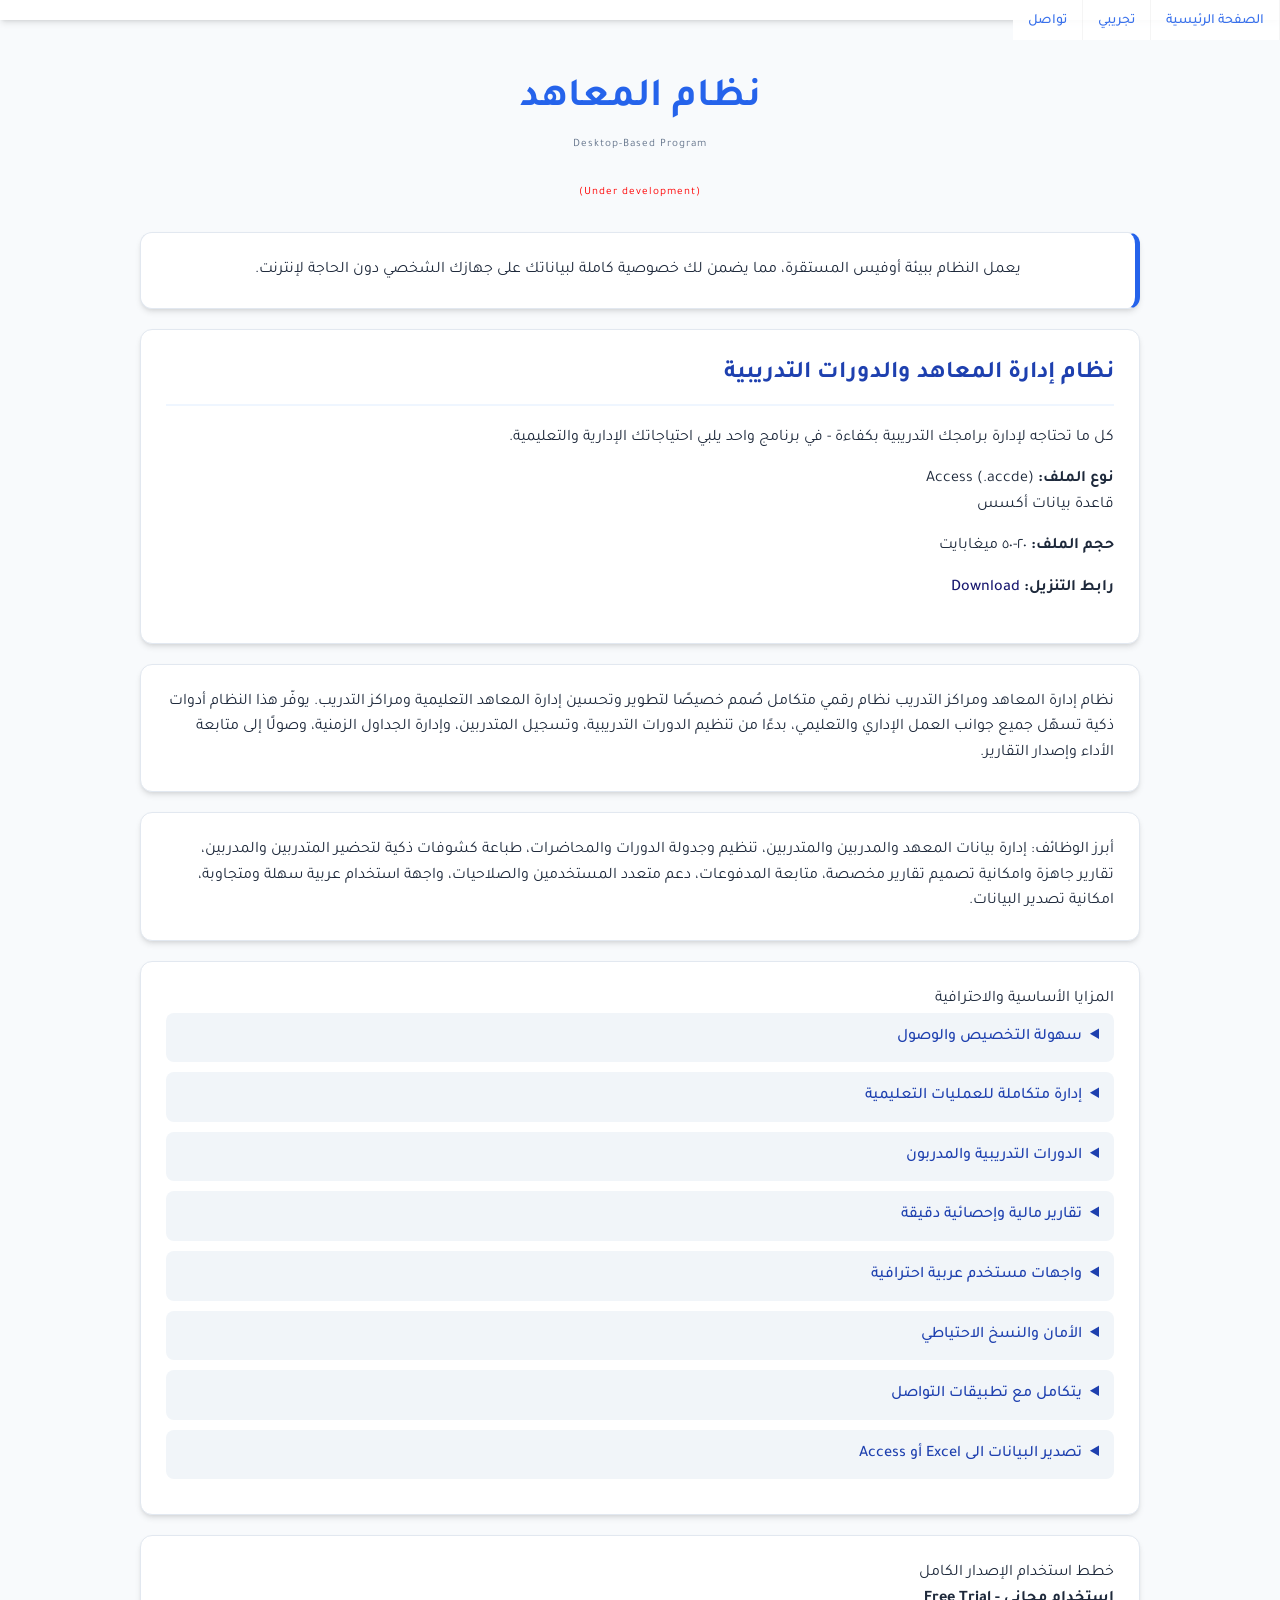
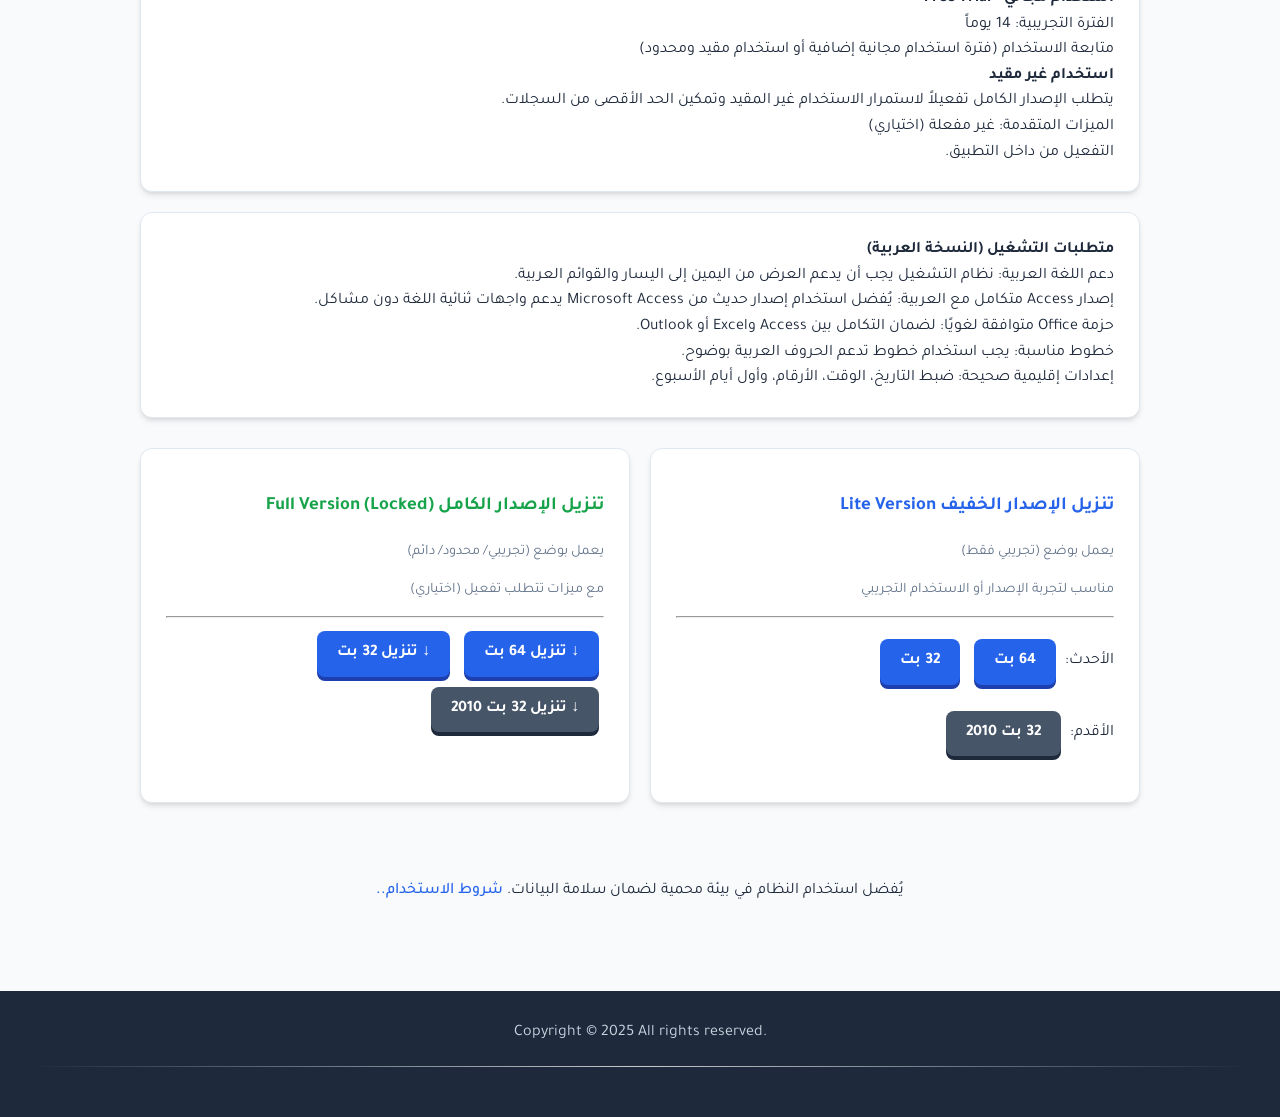
==== commit 7509e666: "update index.html" ====
--- a/index.html
+++ b/index.html
@@ -121,10 +121,10 @@
            
                 <div class="whitebox">
                     خطط استخدام الإصدار الكامل
-                    <br><strong>تجريبي مجاني - Free Trial</strong><br>
+                    <br><strong>استخدام مجاني - Free Trial</strong><br>
                     الفترة التجريبية: 14 يوماً
 <br>
-متابعة استخدام النظام خلال أو بعد الفترة التجريبية قد تتيح لك فترة استخدام مجانية إضافية (عدد محدود من السجلات/ مدة زمنية محددة)<br><strong>التفعيل</strong>
+متابعة الاستخدام (فترة استخدام مجانية إضافية أو استخدام مقيد ومحدود)<br><strong>استخدام غير مقيد</strong>
                     <br>
                     يتطلب الإصدار الكامل تفعيلاً لاستمرار الاستخدام غير المقيد وتمكين الحد الأقصى من السجلات.
 <br>
@@ -157,10 +157,10 @@
                     </p>
 			    <hr>
                     <p>الأحدث:
-                    <a href='#d64v16ar.zip' class="btn">64 بت</a>
-                <a href='#d32v16ar.zip' class="btn">32 بت</a>
+                    <a href='#d64Bit16Ar.zip' class="btn">64 بت</a>
+                <a href='#d32Bit16Ar.zip' class="btn">32 بت</a>
                     </p><p>الأقدم:
-                    <a href='#d32v14ar.zip' class="btn" id="Gbtn">32 بت 2010</a></p>
+                    <a href='#d32Bit14Ar.zip' class="btn" id="Gbtn">32 بت 2010</a></p>
                 </div>
                 <div class="whitebox">
                     <h3 style="color: #16a34a">تنزيل الإصدار الكامل Full Version (Locked)</h3>
